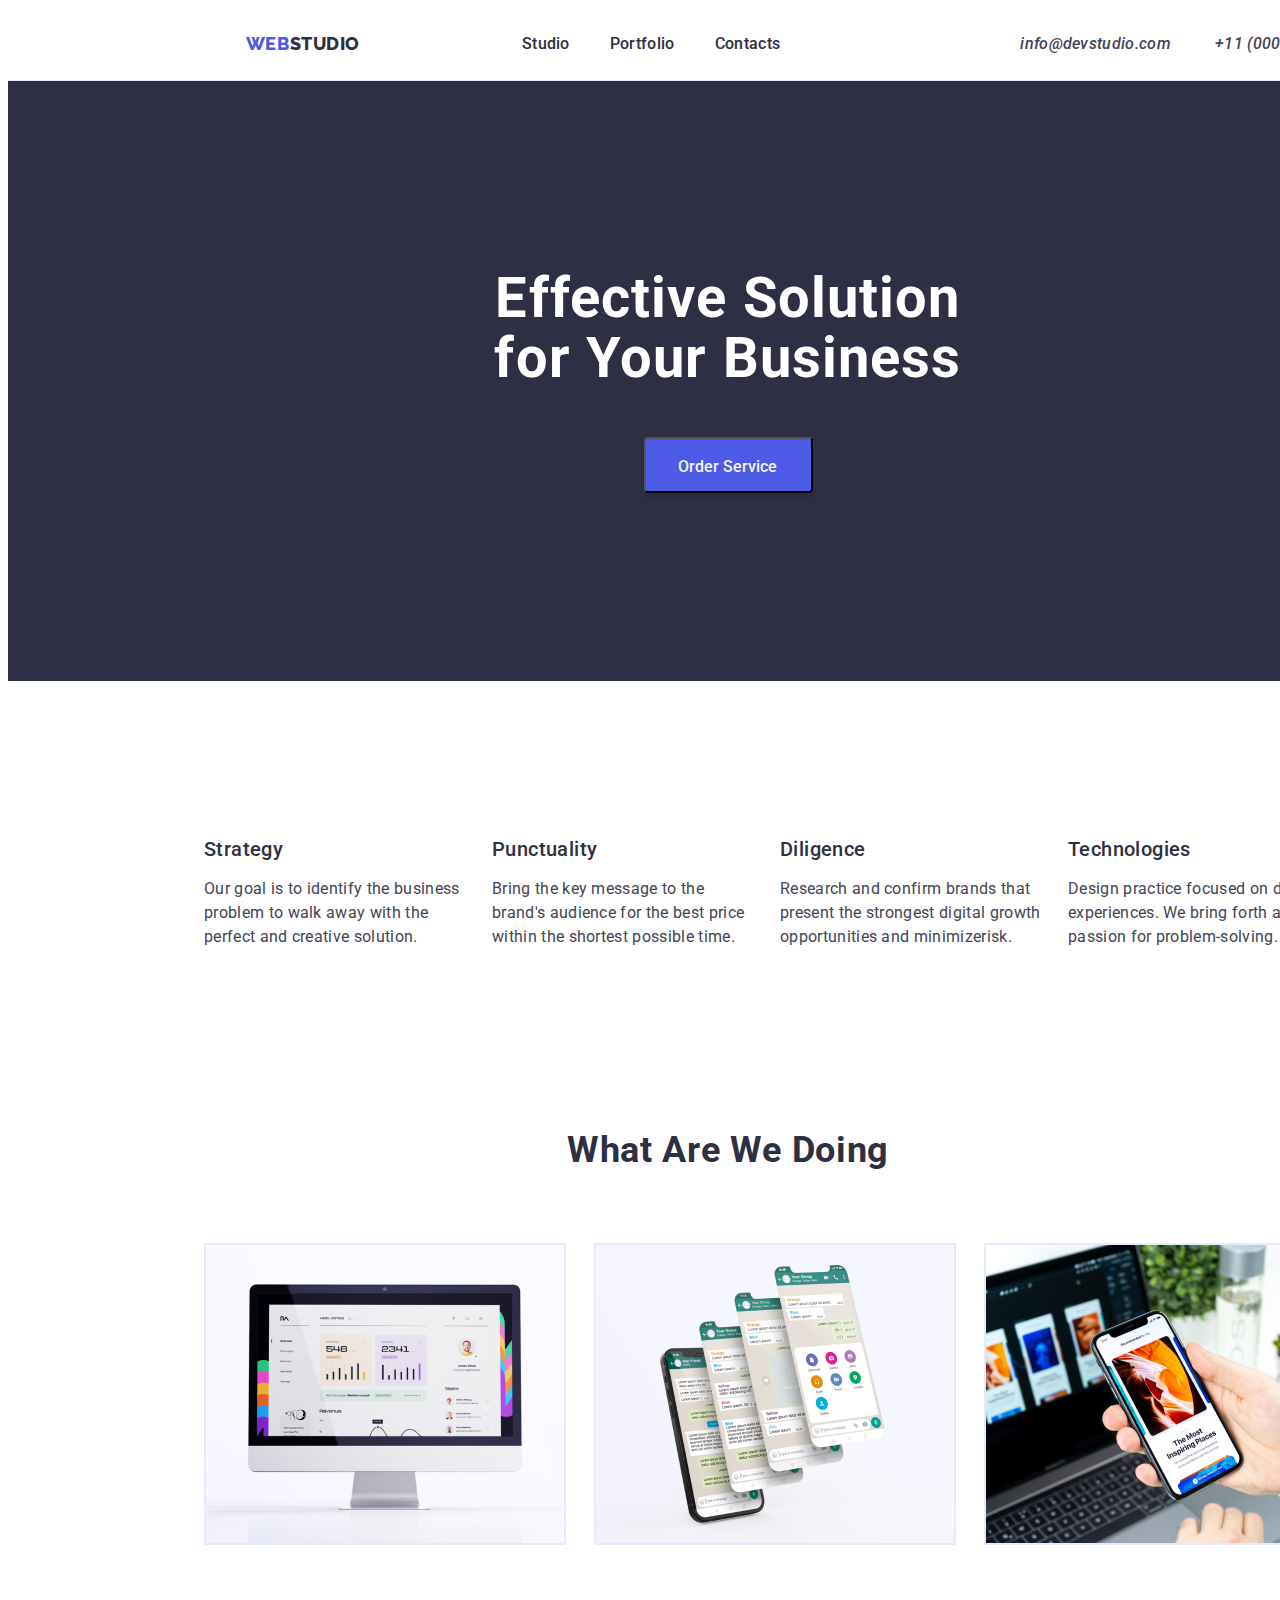
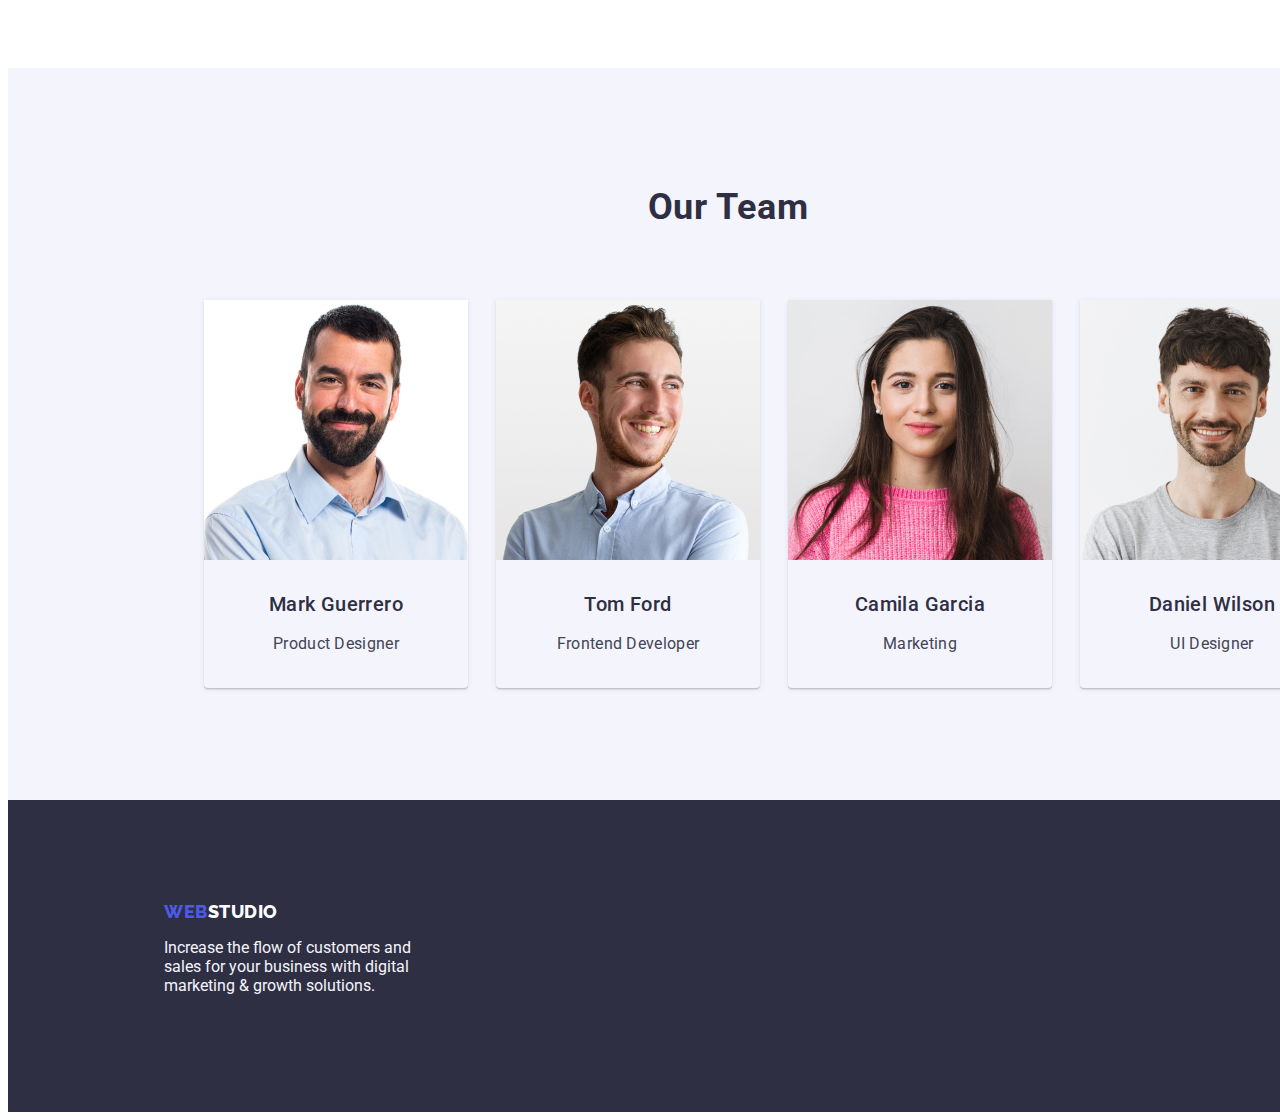
==== index.html @ f00450b5 "Initial commit" ====
<!doctype html>
<html lang="en">
<head>
    <meta charset="UTF-8">
    <meta name="viewport" content="width=device-width, initial-scale=1.0">
    <title>Web Studio</title>
    <link rel="stylesheet" href="./css/styles.css">
    <link rel="preconnect" href="https://fonts.googleapis.com">
    <link rel="preconnect" href="https://fonts.gstatic.com" crossorigin>
    <link href="https://fonts.googleapis.com/css2?family=Raleway:wght@800&family=Roboto:wght@400;500;700;900&display=swap"
        rel="stylesheet">
    

</head>
<body>
        <header class="mainheader">
            <nav class="navheader">
                <a href="index.html" class="navstudio"><span class="web">WEB</span>STUDIO</a>
                <ul class="nav-ul">
                    <li class="nav-li"><a href="index.html" class="aheader">Studio</a></li>
                    <li class="nav-li"><a href="portfolio.html" class="aheader">Portfolio</a></li>
                    <li class="nav-li"><a href="Contacts" class="aheader">Contacts</a></li>
                </ul>
            <address class="headeradd">
                    <a href="mailto:info@devstudio.com" class="addheader">info@devstudio.com</a>
                    <a href="tel:+110001111111" class="addheader">+11 (000) 111-11-11</a>
            </address>
            </nav>
        </header>
        
    <main class="studiomain">
        <!-- 1st Section -->
            <section class="studiohero">
                <h1 class="h1txt">Effective Solution for Your Business</h1>
                    <button class="herobutton" type="button">Order Service</button>
            </section>
        <!-- 2nd Section -->
            <Section class="studiofeature">
               <!-- <h2>Feature</h2> -->
                <ul class="feature-ul">
                    <li class="feature-li">
                        <h3 class="h3text">Strategy</h3>
                        <p class="ptxt">Our goal is to identify the business problem to walk away with the perfect and creative solution.</p>
                    </li>
                    <li class="feature-li">
                        <h3 class="h3text">Punctuality</h3>
                        <p class="ptxt">Bring the key message to the brand's audience for the best price within the shortest possible time.</p>
                    </li>
                    <li class="feature-li">
                        <h3 class="h3text">Diligence</h3>
                        <p class="ptxt">Research and confirm brands that present the strongest digital growth opportunities and minimizerisk.</p>
                    </li>
                    <li class="feature-li">
                        <h3 class="h3text">Technologies</h3>
                        <p class="ptxt">Design practice focused on digital experiences. We bring forth a deep passion for problem-solving.
                        </p>
                    </li>
                </ul>
                </Section>
        <!-- 3rd Section -->
        <Section class="studioimage">
        <h2 class="h2studioimage">What are we Doing</h2>
        <ul class="studioimage-ul">
            <li class="studioimage-li">
                <img src="./images/Rectangle.jpg" alt="computer monitor" width="360" height="300">
            </li>
            <li class="studioimage-li">
                <img src="./images/Rectangle2.jpg" alt="cellphone image" width="360" height="300">
            </li>
            <li class="studioimage-li">
                <img src="./images/Rectangle3.jpg" alt="hand holding a cellphone" width="360" height="300">
            </li>
        </ul>
        </Section>
        <!--4rth Section-->
        <section class="studioteam">
            <h2 class="h2studioteam">Our Team</h2>
                <ul class="studioteam-ul">
                    <li class="studioteam-li">
                        <img src="./images/img.jpg" alt="profile picture" width="264" height="260">
                        <h3 class="h3text">Mark Guerrero</h3>
                        <p class="ptxt">Product Designer</p>
                    </li>
                    <li class="studioteam-li">
                        <img src="./images/img2.jpg" alt="profile picture" width="264" height="260">
                        <h3 class="h3text">Tom Ford</h3>
                        <p class="ptxt">Frontend Developer</p>
                    </li>
                    <li class="studioteam-li">
                        <img src="./images/img3.jpg" alt="profile picture" width="264" height="260">
                        <h3 class="h3text">Camila Garcia</h3>
                        <p class="ptxt">Marketing</p>
                    </li>
                    <li class="studioteam-li">
                        <img src="./images/img4.jpg" alt="profile picture" width="264" height="260">
                        <h3 class="h3text">Daniel Wilson</h3>
                        <p class="ptxt">UI Designer</p>
                    </li>
                </ul>
        </section>
    
    </main>
        <footer class="mainfoot">
            <a href="index.html" class="footstudio"><span class="web">WEB</span>STUDIO</a>
            <p class="foot-p">Increase the flow of customers and sales for your business with digital marketing & growth solutions.</p>
        </footer>

    

</body>
</html>
---- css/styles.css ----
:root{
    --cornflower: #E7E9FC;
    --slate: #434455;
    --cloud: #F4f4fd;
    --iris: #4D5AE5;
    --bgnavyblue: #2e2f42;
    --colorwhite: #fff;
}

body { 
    font-family: 'Roboto', sans-serif;
    font-size: 16px;
    font-weight: 400;
    background-color: var(--primarybg,#FFF);
    color:var(--maincolor, #2e2f42);
}
.h3text{
    color: var(--maincolor);
    font-size: 20px;
    font-weight: 500;
    line-height: 1.2em;
    letter-spacing: 0.4px;
}
.ptxt{
    color: var(--slate);
    font-size: inherit;
    font-weight: inherit;
    line-height: 1.5em;
    letter-spacing: 0.32px;
}

.navstudio{
    color: var(--maincolor);
    width: 44px;
    font-family: 'Raleway';
    font-size: 18px;
    font-weight: 800;
    line-height: 1.16em;
    letter-spacing: 0.54px;
    text-transform: uppercase;
    padding-right: 76px;
    margin-left: 156px;
    text-decoration: none;
}
.navheader .web {
    width: 71px;
    color: var(--iris);
    font-family: 'Raleway';
    font-size: 18px;
    font-weight: 800;
    line-height: 1.16em;
    letter-spacing: 0.54px;
    text-transform: uppercase;
    text-decoration: none;
}

.navheader .aheader {
    color: var(--maincolor);
    font-size: inherit;
    line-height: 1.5em;
    letter-spacing: 0.32px;
    font-weight: 500;
    text-decoration: none;
    font-weight: 500;
}


.addheader{
    color: var(--slate);
    font-size: inherit;
    line-height: 1.5em;
    letter-spacing: 0.32px;
    font-weight: 500;
    text-decoration: none;
    margin-left: 40px;
}

.mainheader {
    height: 72px;
    width: 1440px;
    border-bottom: 1px solid var(--cornflower);   
}

.navheader {
    display: flex;
    height: 72px;
    justify-content: center;
    align-items: center;
    flex-shrink: 0;
  
}
.navheader > .nav-ul {
    display: flex;
    margin-right: 200px;
    margin-left: 76px; 
   
  
}
.navheader .nav-li  {
    font-weight: 500;
    padding-left: 40px;
    list-style-type: none;
   
}

.aheader:focus {
    color: var(--iris);   
}
.aheader:hover {
    color: var(--iris);   
}

.addheader:focus {
    color: var(--iris);   
}
.addheader:hover {
    color: var(--iris);   
}

/* Main hero section */
.studiohero {
    width: 1440px;
    height: 600px;
    flex-shrink: 0;
    background: var(--bgnavyblue);
}
.studiohero .h1txt {
    display: flex;
    width: 496px;
    height: 120px;
    color: var(--colorwhite);
    text-align: center;
    font-size: 56px;
    line-height: 1.07em;
    font-weight: 700;
    gap: 10px;
    letter-spacing: 1.12px;
    padding-top: 188px;
    margin: 0px 472px 48px 472px;
  
}
   
.studiohero .herobutton{
    display: inline-flex;
    align-items: flex-start;
    font-family: inherit;
    width: 169px;
    height: 56px;
    padding: 16px 32px;
    gap: 10px;
    border-radius: 4px;
    background: var(--iris);
    box-shadow: 0px 4px 4px 0px rgba(0, 0, 0, 0.15);
    margin: 0px 635px 188px 636px;
    /* button text */
    color: var(--cloud);
    font-size: 16px;
    line-height: 1.5em;
    font-weight: 500;
}
.studiohero .herobutton:active,
.studiohero .herobutton:hover{
    background-color: var(--cloud);
    cursor: pointer;
    transition: 0.5s;
    color: black;  
}
.studiohero .herobutton:focus {
    background-color:var(--cloud);
    color: black;
}

/* section 2 */

.studiofeature{
    width: 1440px;
    padding-top: 120px;
    padding-bottom: 120px;
}

.feature-ul{
    margin-left: 156px;
    display: inline-flex;
}

.feature-li{
    list-style-type: none;
}  


.studiofeature .h3text{
    width: 264px;
    margin-bottom: 8px;
   
}

.studiofeature .ptxt{
    width: 264px;
    margin-right: 24px;
    
}
/* main 3rd section */

.studioimage{
    width: 1440px;
}

.h2studioimage{
    text-align: center;
    font-size: 36px;
    font-style: normal;
    font-weight: 700;
    line-height: 1.11em;
    letter-spacing: 0.72px;
    text-transform: capitalize;
}

.studioimage-ul{
    margin-top: 72px;
    margin-bottom: 120px;
    margin-left: 156px;      
}
.studioimage-li{
    border: 1px solid var(--cornflower);
    background: url(<path-to-image>), lightgray -72.845px -19px / 144.444% 112.667% no-repeat;
    display: inline-flex;
    flex-direction: column;
    align-items: flex-start;
    margin-right: 24px;
      
}
.studioimage-li:hover{
    box-shadow: 1px 1px 5px 3px rgb(207, 66, 184);
    cursor: pointer;
    transition: 0.5s;
}


/* main 4rth section */

.studioteam {
    width: 1440px;
    height: 732px;
    flex-shrink: auto;
    background: var(--cloud);

}

.studioteam .h2studioteam {
    text-align: center;
    font-size: 36px;
    font-style: normal;
    font-weight: 700;
    line-height: 1.11em;
    letter-spacing: 0.72px;
    text-transform: capitalize;
    padding-top: 120px;
    margin-bottom: 72px;
}

.studioteam-li {
    display: inline-flex;
    padding-bottom: 0px;
    flex-direction: column;
    justify-content: center;
    align-items: center;
    margin-right: 24px;
    border-radius: 0px 0px 4px 4px;
    background: var(--primarybg);
    box-shadow: 0px 2px 1px 0px rgba(46, 47, 66, 0.08), 0px 1px 1px 0px rgba(46, 47, 66, 0.16), 0px 1px 6px 0px rgba(46, 47, 66, 0.08);
    
}
.studioteam-ul{
    margin-left: 156px;
   
}

.studioteam .h3text {
    text-align: center;
    margin-bottom: 8px;
    margin-top: 32px;
}
.studioteam .ptxt {
    text-align: center;
    margin-top: 8px;
    margin-bottom: 32px;
  
}

.studioteam ul li:hover{
    box-shadow: 1px 1px 5px 3px rgb(207, 66, 184);
    cursor: pointer;
    transition: 0.5s;
}


/* FOOTER */

/* FOOTER */

.mainfoot {
    width: 1440px;
    flex-shrink: 0;
    height: 312px;
    background: var(--bgnavyblue);

}



.mainfoot .web {
    width: 44px;
    color: var(--iris);
    font-family: Raleway;
    font-size: 18px;
    font-weight: 800;
    line-height: 1.17em;
    letter-spacing: 0.54px;
    text-transform: uppercase;
    
}

.mainfoot .footstudio {
    color: var(--colorwhite);
    width: 71px;
    font-family: 'Raleway';
    font-size: 18px;
    font-weight: 800;
    line-height: 1.17em;
    letter-spacing: 0.54px;
    text-transform: uppercase;
    padding-right: 76px;
    display: flex;
    height: 21px;
    padding-top: 101.5px;
    text-decoration: none;
    margin-left: 156px;
    height: 21px;
    padding-top: 101.5px;
    text-decoration: none;
   
}

.mainfoot .foot-p {
    color: var(--cloud);
    margin-left: 156px;
    margin-bottom: 100px;
    margin-right: 1020px;
    width: 264px;
}





/* PORTFILIO CSS */

/* button section portfolio */

.buttonport {
    display: flex;
    align-items: flex-start;
    gap: 24px;
    margin: 96px 0 72px 451px;
    list-style-type: none;
   

}

.port-button {
    color: var(--iris);
    text-align: center;
    display: flex;
    font-family: inherit;
    padding: 12px 24px;
    border-radius: 4px;
    border: 1px solid var(--cornflower);
    background: var(--cloud);
    font-size: inherit;
    font-weight: inherit;
   
}

.port-button:active,
.port-button:hover {
    background-color: var(--iris);
    cursor: pointer;
    color: var(--colorwhite);
}

.port-button:focus {
    background-color: var(--iris);
    color: var(--colorwhite);
}

/*  main section Portfolio */

.portsection{
    width: 1440px;
    margin-left: 156px;
    margin-top: 48px;
    margin-bottom: 120px;
}

.portsection-li {
    display: inline-flex;;
    flex-direction: column;
    justify-content: center;
    margin-left: 24px;
    border: 1px solid var(--cornflower);
    background: var(--colorwhite);
    margin-bottom: 32px;
}

.portsection-li .h3text{
    margin-bottom: 8px;
    margin-left: 16px;
    margin-top: 32px;

}
.portsection-li .ptxt{
    
    font-weight: 400;
    margin-left: 16px;
}

.portsection-li:hover {
    box-shadow: 1px 1px 4px 3px rgb(207, 66, 184);
    cursor: pointer;
    transition: 0.5s;
}
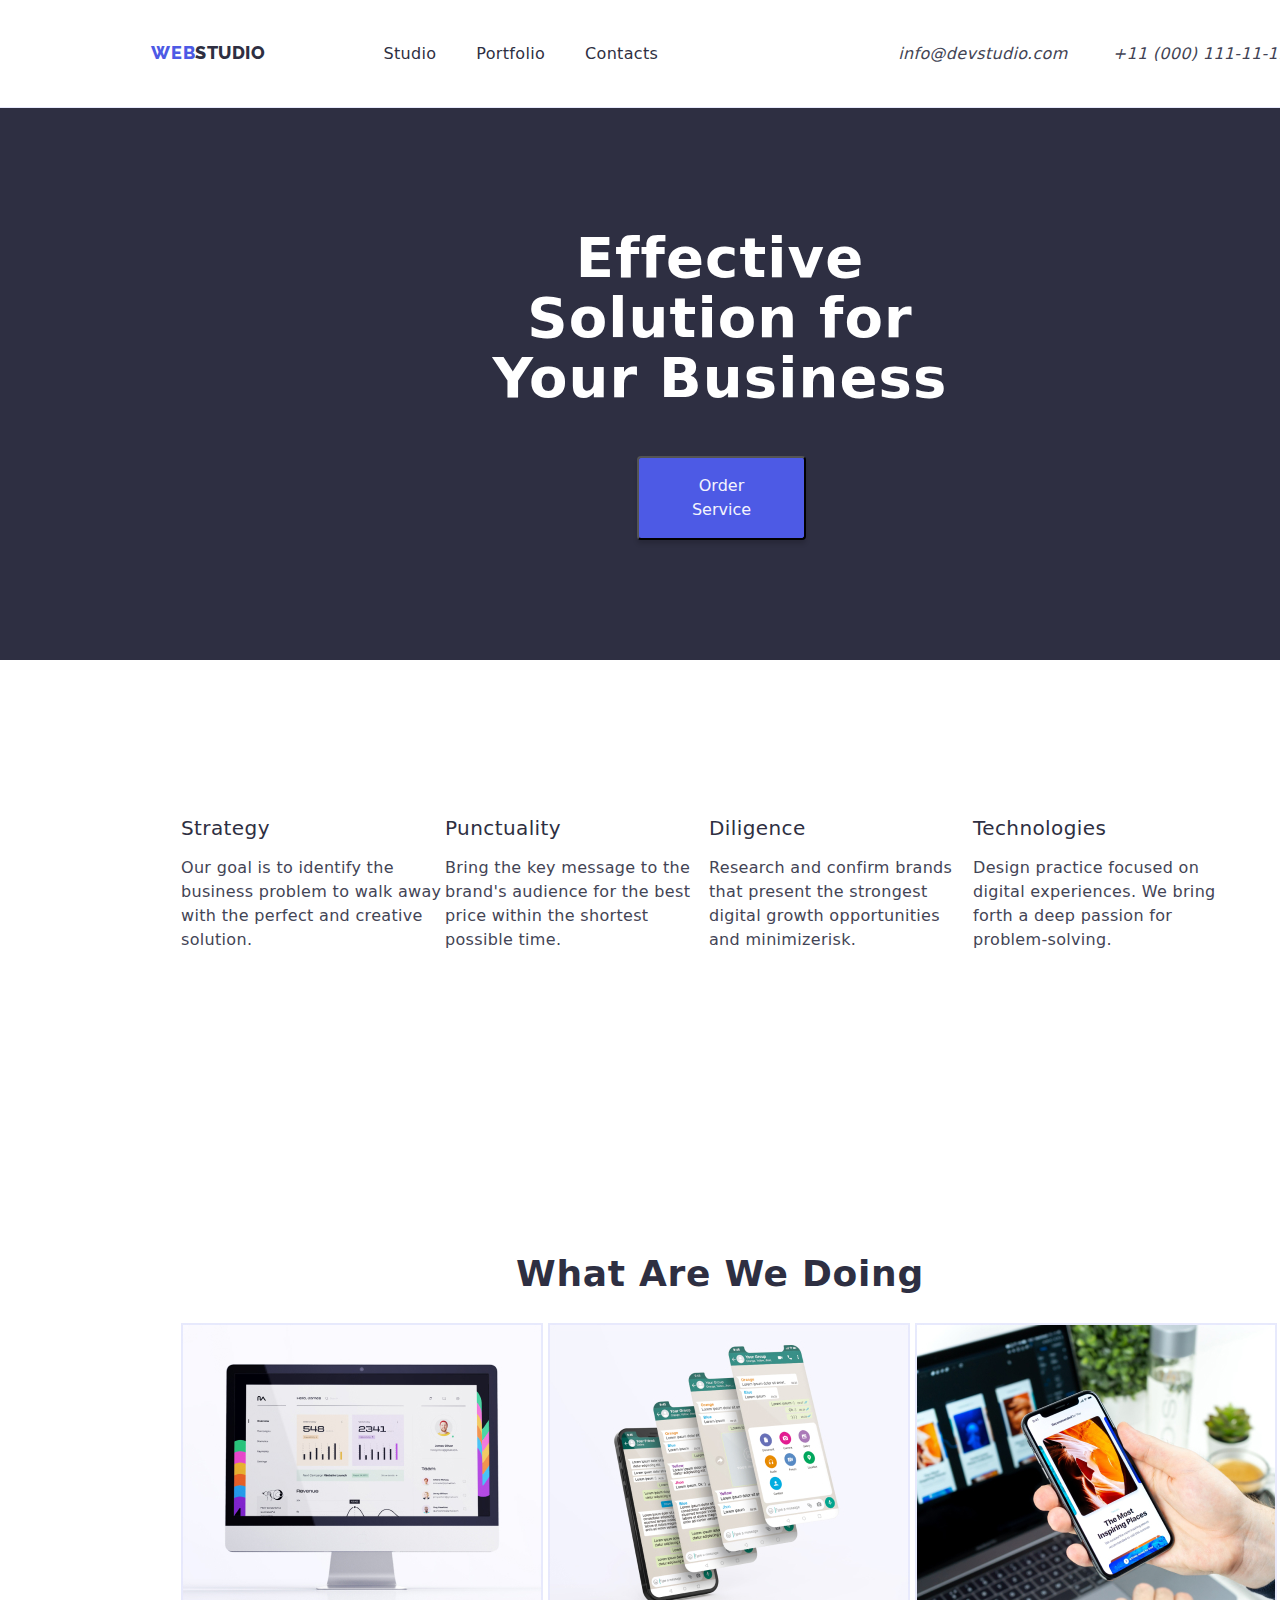
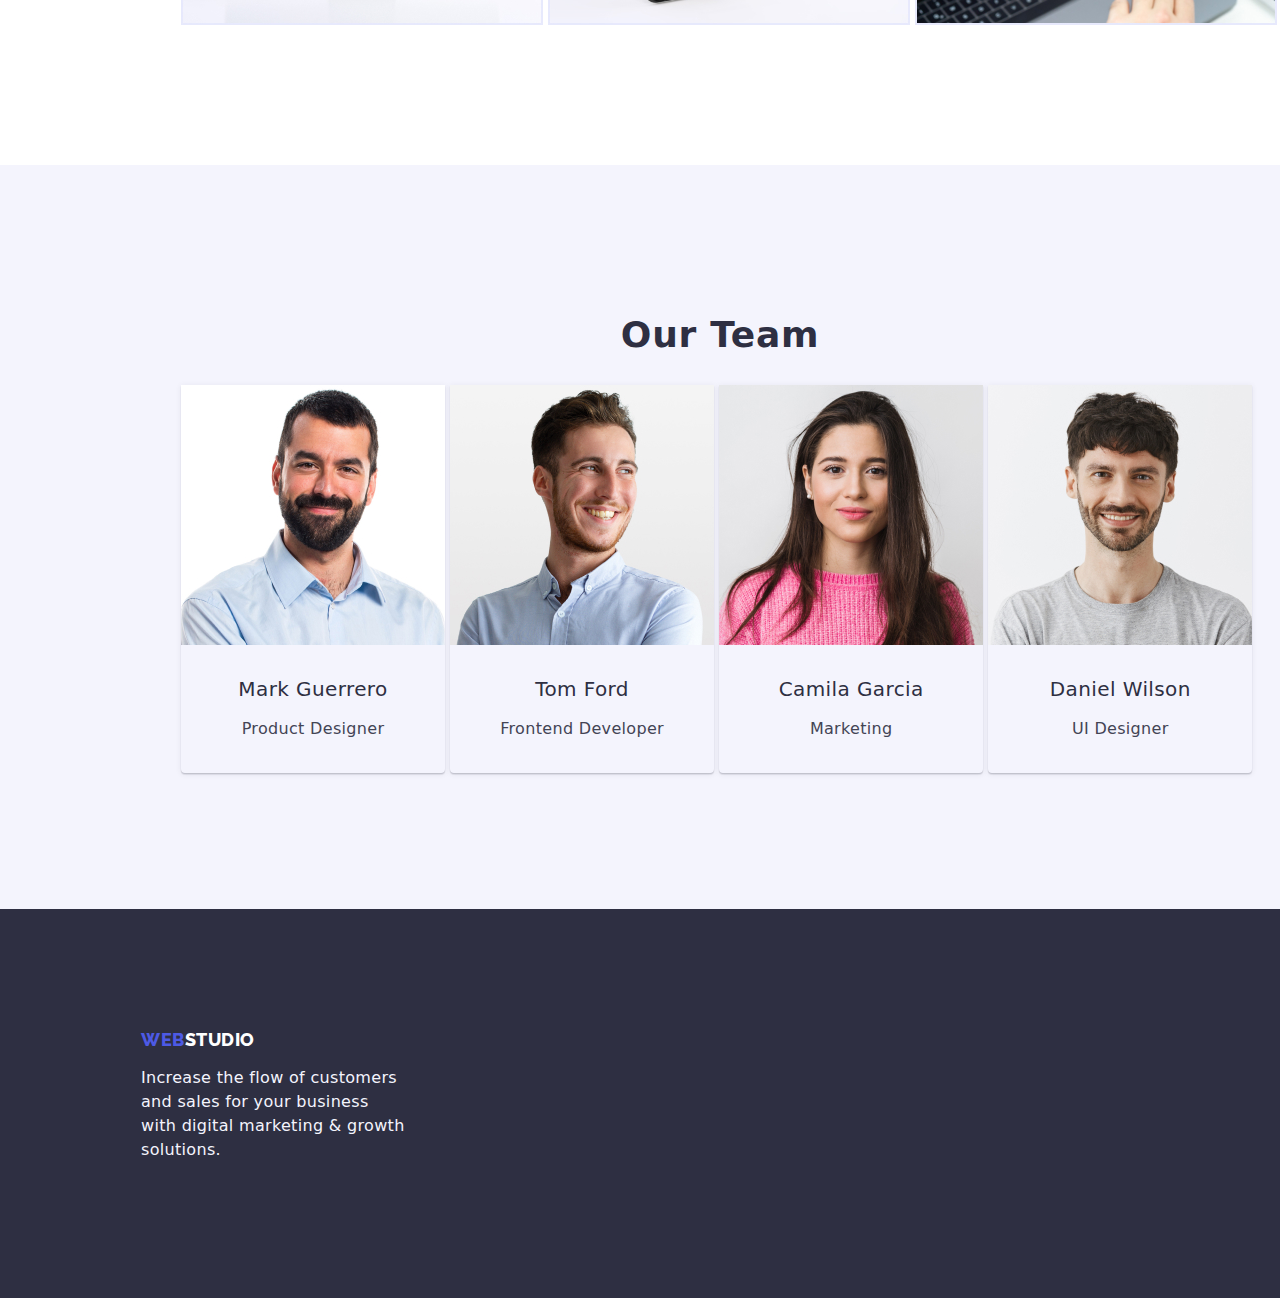
==== commit a500f5e2: "update container and spacing" ====
--- a/index.html
+++ b/index.html
@@ -9,102 +9,113 @@
     <link rel="preconnect" href="https://fonts.gstatic.com" crossorigin>
     <link href="https://fonts.googleapis.com/css2?family=Raleway:wght@800&family=Roboto:wght@400;500;700;900&display=swap"
         rel="stylesheet">
-    
+    <link href="https://cdnjs.cloudflare.com/ajax/libs/modern-normalize/1.0.0/modern-normalize.min.css" rel="stylesheet">
 
 </head>
 <body>
-        <header class="mainheader">
+            <header class="studioheader">
+                <div class="section-container">
             <nav class="navheader">
                 <a href="index.html" class="navstudio"><span class="web">WEB</span>STUDIO</a>
-                <ul class="nav-ul">
-                    <li class="nav-li"><a href="index.html" class="aheader">Studio</a></li>
-                    <li class="nav-li"><a href="portfolio.html" class="aheader">Portfolio</a></li>
-                    <li class="nav-li"><a href="Contacts" class="aheader">Contacts</a></li>
+                <ul>
+                    <li><a href="index.html" class="aheader">Studio</a></li>
+                    <li><a href="portfolio.html" class="aheader">Portfolio</a></li>
+                    <li><a href="Contacts" class="aheader">Contacts</a></li>
                 </ul>
             <address class="headeradd">
                     <a href="mailto:info@devstudio.com" class="addheader">info@devstudio.com</a>
                     <a href="tel:+110001111111" class="addheader">+11 (000) 111-11-11</a>
             </address>
             </nav>
+            </div>
         </header>
         
     <main class="studiomain">
         <!-- 1st Section -->
             <section class="studiohero">
-                <h1 class="h1txt">Effective Solution for Your Business</h1>
+                <div class="section-container">
+                <h1>Effective Solution for Your Business</h1>
                     <button class="herobutton" type="button">Order Service</button>
+                </div>
             </section>
         <!-- 2nd Section -->
             <Section class="studiofeature">
+                <div class="section-container">
                <!-- <h2>Feature</h2> -->
-                <ul class="feature-ul">
-                    <li class="feature-li">
-                        <h3 class="h3text">Strategy</h3>
-                        <p class="ptxt">Our goal is to identify the business problem to walk away with the perfect and creative solution.</p>
+                <ul>
+                    <li>
+                        <h3>Strategy</h3>
+                        <p>Our goal is to identify the business problem to walk away with the perfect and creative solution.</p>
                     </li>
-                    <li class="feature-li">
-                        <h3 class="h3text">Punctuality</h3>
-                        <p class="ptxt">Bring the key message to the brand's audience for the best price within the shortest possible time.</p>
+                    <li>
+                        <h3>Punctuality</h3>
+                        <p>Bring the key message to the brand's audience for the best price within the shortest possible time.</p>
                     </li>
-                    <li class="feature-li">
-                        <h3 class="h3text">Diligence</h3>
-                        <p class="ptxt">Research and confirm brands that present the strongest digital growth opportunities and minimizerisk.</p>
+                    <li>
+                        <h3>Diligence</h3>
+                        <p>Research and confirm brands that present the strongest digital growth opportunities and minimizerisk.</p>
                     </li>
-                    <li class="feature-li">
-                        <h3 class="h3text">Technologies</h3>
-                        <p class="ptxt">Design practice focused on digital experiences. We bring forth a deep passion for problem-solving.
+                    <li>
+                        <h3>Technologies</h3>
+                        <p>Design practice focused on digital experiences. We bring forth a deep passion for problem-solving.
                         </p>
                     </li>
                 </ul>
-                </Section>
+                </div>
+            </Section>
         <!-- 3rd Section -->
         <Section class="studioimage">
-        <h2 class="h2studioimage">What are we Doing</h2>
-        <ul class="studioimage-ul">
-            <li class="studioimage-li">
+            <div class="section-container">
+        <h2>What are we Doing</h2>
+        <ul>
+            <li class>
                 <img src="./images/Rectangle.jpg" alt="computer monitor" width="360" height="300">
             </li>
-            <li class="studioimage-li">
+            <li class>
                 <img src="./images/Rectangle2.jpg" alt="cellphone image" width="360" height="300">
             </li>
-            <li class="studioimage-li">
+            <li>
                 <img src="./images/Rectangle3.jpg" alt="hand holding a cellphone" width="360" height="300">
             </li>
         </ul>
+            </div>
         </Section>
         <!--4rth Section-->
         <section class="studioteam">
-            <h2 class="h2studioteam">Our Team</h2>
-                <ul class="studioteam-ul">
-                    <li class="studioteam-li">
+            <div class="section-container">
+            <h2>Our Team</h2>
+                <ul>
+                    <li>
                         <img src="./images/img.jpg" alt="profile picture" width="264" height="260">
-                        <h3 class="h3text">Mark Guerrero</h3>
-                        <p class="ptxt">Product Designer</p>
+                        <h3>Mark Guerrero</h3>
+                        <p>Product Designer</p>
                     </li>
-                    <li class="studioteam-li">
+                    <li>
                         <img src="./images/img2.jpg" alt="profile picture" width="264" height="260">
-                        <h3 class="h3text">Tom Ford</h3>
-                        <p class="ptxt">Frontend Developer</p>
+                        <h3>Tom Ford</h3>
+                        <p>Frontend Developer</p>
                     </li>
-                    <li class="studioteam-li">
+                    <li>
                         <img src="./images/img3.jpg" alt="profile picture" width="264" height="260">
-                        <h3 class="h3text">Camila Garcia</h3>
-                        <p class="ptxt">Marketing</p>
+                        <h3>Camila Garcia</h3>
+                        <p>Marketing</p>
                     </li>
-                    <li class="studioteam-li">
+                    <li>
                         <img src="./images/img4.jpg" alt="profile picture" width="264" height="260">
-                        <h3 class="h3text">Daniel Wilson</h3>
-                        <p class="ptxt">UI Designer</p>
+                        <h3>Daniel Wilson</h3>
+                        <p>UI Designer</p>
                     </li>
                 </ul>
-        </section>
+                </div>
+            </section>
     
     </main>
         <footer class="mainfoot">
+            <div class="section-container">
             <a href="index.html" class="footstudio"><span class="web">WEB</span>STUDIO</a>
-            <p class="foot-p">Increase the flow of customers and sales for your business with digital marketing & growth solutions.</p>
+            <p>Increase the flow of customers and sales for your business with digital marketing & growth solutions.</p>
+            </div>
         </footer>
-
     
 
 </body>
--- a/css/styles.css
+++ b/css/styles.css
@@ -7,6 +7,10 @@
     --colorwhite: #fff;
 }
 
+
+
+
+
 body { 
     font-family: 'Roboto', sans-serif;
     font-size: 16px;
@@ -14,14 +18,14 @@
     background-color: var(--primarybg,#FFF);
     color:var(--maincolor, #2e2f42);
 }
-.h3text{
+h3{
     color: var(--maincolor);
     font-size: 20px;
     font-weight: 500;
     line-height: 1.2em;
     letter-spacing: 0.4px;
 }
-.ptxt{
+p{
     color: var(--slate);
     font-size: inherit;
     font-weight: inherit;
@@ -39,8 +43,8 @@
     letter-spacing: 0.54px;
     text-transform: uppercase;
     padding-right: 76px;
-    margin-left: 156px;
-    text-decoration: none;
+    text-decoration: none;
+   
 }
 .navheader .web {
     width: 71px;
@@ -75,28 +79,28 @@
     margin-left: 40px;
 }
 
-.mainheader {
-    height: 72px;
+.studioheader {
     width: 1440px;
     border-bottom: 1px solid var(--cornflower);   
 }
 
 .navheader {
     display: flex;
-    height: 72px;
     justify-content: center;
     align-items: center;
     flex-shrink: 0;
+    padding: 25.5px 0px;
+    
   
 }
-.navheader > .nav-ul {
+.navheader > ul{
     display: flex;
     margin-right: 200px;
     margin-left: 76px; 
    
   
 }
-.navheader .nav-li  {
+.navheader ul li  {
     font-weight: 500;
     padding-left: 40px;
     list-style-type: none;
@@ -117,17 +121,28 @@
     color: var(--iris);   
 }
 
+.section-container{
+    width: 1158px;
+    /* padding: 0px 15px; */
+    /* background-color: pink; */
+    margin-left: auto;
+    margin-right: auto;
+}
+
 /* Main hero section */
 .studiohero {
-    width: 1440px;
-    height: 600px;
-    flex-shrink: 0;
-    background: var(--bgnavyblue);
-}
-.studiohero .h1txt {
-    display: flex;
-    width: 496px;
-    height: 120px;
+display: block;
+ width: 1440px;
+padding-top: 120px;
+padding-bottom: 120px;
+flex-shrink: 0;
+background: var(--bgnavyblue);
+}
+.studiohero h1 {
+    margin: 0px;
+    display: block;
+     width: 496px;
+    /* height: 120px; */ 
     color: var(--colorwhite);
     text-align: center;
     font-size: 56px;
@@ -135,23 +150,24 @@
     font-weight: 700;
     gap: 10px;
     letter-spacing: 1.12px;
-    padding-top: 188px;
-    margin: 0px 472px 48px 472px;
+    /* margin-left: 400px; */
+   
+    margin: 0px 331px 48px 331px ;
   
 }
    
 .studiohero .herobutton{
-    display: inline-flex;
-    align-items: flex-start;
+    display: block;
+    align-items: center;
     font-family: inherit;
     width: 169px;
-    height: 56px;
+    /* height: 56px; */
     padding: 16px 32px;
     gap: 10px;
     border-radius: 4px;
     background: var(--iris);
     box-shadow: 0px 4px 4px 0px rgba(0, 0, 0, 0.15);
-    margin: 0px 635px 188px 636px;
+    margin: 0px 495px 0px 496px;
     /* button text */
     color: var(--cloud);
     font-size: 16px;
@@ -178,34 +194,34 @@
     padding-bottom: 120px;
 }
 
-.feature-ul{
-    margin-left: 156px;
+.studiofeature ul{
     display: inline-flex;
 }
 
-.feature-li{
+.studiofeature ul li{
     list-style-type: none;
 }  
 
 
-.studiofeature .h3text{
+.studiofeature h3{
     width: 264px;
     margin-bottom: 8px;
    
 }
 
-.studiofeature .ptxt{
+.studiofeature p{
     width: 264px;
-    margin-right: 24px;
-    
+   
 }
 /* main 3rd section */
 
 .studioimage{
     width: 1440px;
-}
-
-.h2studioimage{
+    padding-top: 120px;
+    padding-bottom: 120px;
+}
+
+.studioimage h2{
     text-align: center;
     font-size: 36px;
     font-style: normal;
@@ -215,21 +231,17 @@
     text-transform: capitalize;
 }
 
-.studioimage-ul{
-    margin-top: 72px;
-    margin-bottom: 120px;
-    margin-left: 156px;      
-}
-.studioimage-li{
+
+.studioimage li{
     border: 1px solid var(--cornflower);
     background: url(<path-to-image>), lightgray -72.845px -19px / 144.444% 112.667% no-repeat;
     display: inline-flex;
     flex-direction: column;
     align-items: flex-start;
-    margin-right: 24px;
-      
-}
-.studioimage-li:hover{
+    list-style-type: none;
+   
+}
+.studioimage li:hover{
     box-shadow: 1px 1px 5px 3px rgb(207, 66, 184);
     cursor: pointer;
     transition: 0.5s;
@@ -240,13 +252,14 @@
 
 .studioteam {
     width: 1440px;
-    height: 732px;
     flex-shrink: auto;
     background: var(--cloud);
-
-}
-
-.studioteam .h2studioteam {
+    padding-top: 120px;
+    padding-bottom: 120px;
+
+}
+
+.studioteam h2 {
     text-align: center;
     font-size: 36px;
     font-style: normal;
@@ -254,33 +267,30 @@
     line-height: 1.11em;
     letter-spacing: 0.72px;
     text-transform: capitalize;
-    padding-top: 120px;
-    margin-bottom: 72px;
-}
-
-.studioteam-li {
+   
+}
+
+.studioteam li {
     display: inline-flex;
     padding-bottom: 0px;
     flex-direction: column;
     justify-content: center;
-    align-items: center;
-    margin-right: 24px;
+    align-items: center; 
     border-radius: 0px 0px 4px 4px;
     background: var(--primarybg);
     box-shadow: 0px 2px 1px 0px rgba(46, 47, 66, 0.08), 0px 1px 1px 0px rgba(46, 47, 66, 0.16), 0px 1px 6px 0px rgba(46, 47, 66, 0.08);
     
 }
-.studioteam-ul{
-    margin-left: 156px;
-   
-}
-
-.studioteam .h3text {
+.studioteam > ul{
+  
+}
+
+.studioteam h3 {
     text-align: center;
     margin-bottom: 8px;
     margin-top: 32px;
 }
-.studioteam .ptxt {
+.studioteam p {
     text-align: center;
     margin-top: 8px;
     margin-bottom: 32px;
@@ -301,8 +311,9 @@
 .mainfoot {
     width: 1440px;
     flex-shrink: 0;
-    height: 312px;
     background: var(--bgnavyblue);
+    padding-top: 120px;
+    padding-bottom: 120px;
 
 }
 
@@ -332,20 +343,14 @@
     padding-right: 76px;
     display: flex;
     height: 21px;
-    padding-top: 101.5px;
-    text-decoration: none;
-    margin-left: 156px;
+    text-decoration: none;
     height: 21px;
-    padding-top: 101.5px;
-    text-decoration: none;
-   
-}
-
-.mainfoot .foot-p {
+    text-decoration: none;
+   
+}
+
+.mainfoot p {
     color: var(--cloud);
-    margin-left: 156px;
-    margin-bottom: 100px;
-    margin-right: 1020px;
     width: 264px;
 }
 
@@ -357,11 +362,15 @@
 
 /* button section portfolio */
 
-.buttonport {
+.section-button{
+    width: 1440px;
+    padding-top: 120px;
+}
+.section-button ul {
     display: flex;
     align-items: flex-start;
     gap: 24px;
-    margin: 96px 0 72px 451px;
+    margin-left: 286px;
     list-style-type: none;
    
 
@@ -378,6 +387,13 @@
     background: var(--cloud);
     font-size: inherit;
     font-weight: inherit;
+
+    /* Button Text */
+    font-size: 16px;
+    font-style: normal;
+    font-weight: 500;
+    line-height: 1.5em;
+    letter-spacing: 0.64px;
    
 }
 
@@ -395,36 +411,37 @@
 
 /*  main section Portfolio */
 
+
+
 .portsection{
     width: 1440px;
-    margin-left: 156px;
-    margin-top: 48px;
-    margin-bottom: 120px;
-}
-
-.portsection-li {
-    display: inline-flex;;
+    padding-top: 120px;
+    padding-bottom: 120px;
+}
+
+.portsection ul li {
+    display: inline-flex;
     flex-direction: column;
     justify-content: center;
-    margin-left: 24px;
     border: 1px solid var(--cornflower);
     background: var(--colorwhite);
     margin-bottom: 32px;
-}
-
-.portsection-li .h3text{
+    list-style-type: none;
+}
+
+.portsection li h3{
     margin-bottom: 8px;
     margin-left: 16px;
     margin-top: 32px;
 
 }
-.portsection-li .ptxt{
+.portsection li p{
     
     font-weight: 400;
     margin-left: 16px;
 }
 
-.portsection-li:hover {
+.portsection li:hover {
     box-shadow: 1px 1px 4px 3px rgb(207, 66, 184);
     cursor: pointer;
     transition: 0.5s;
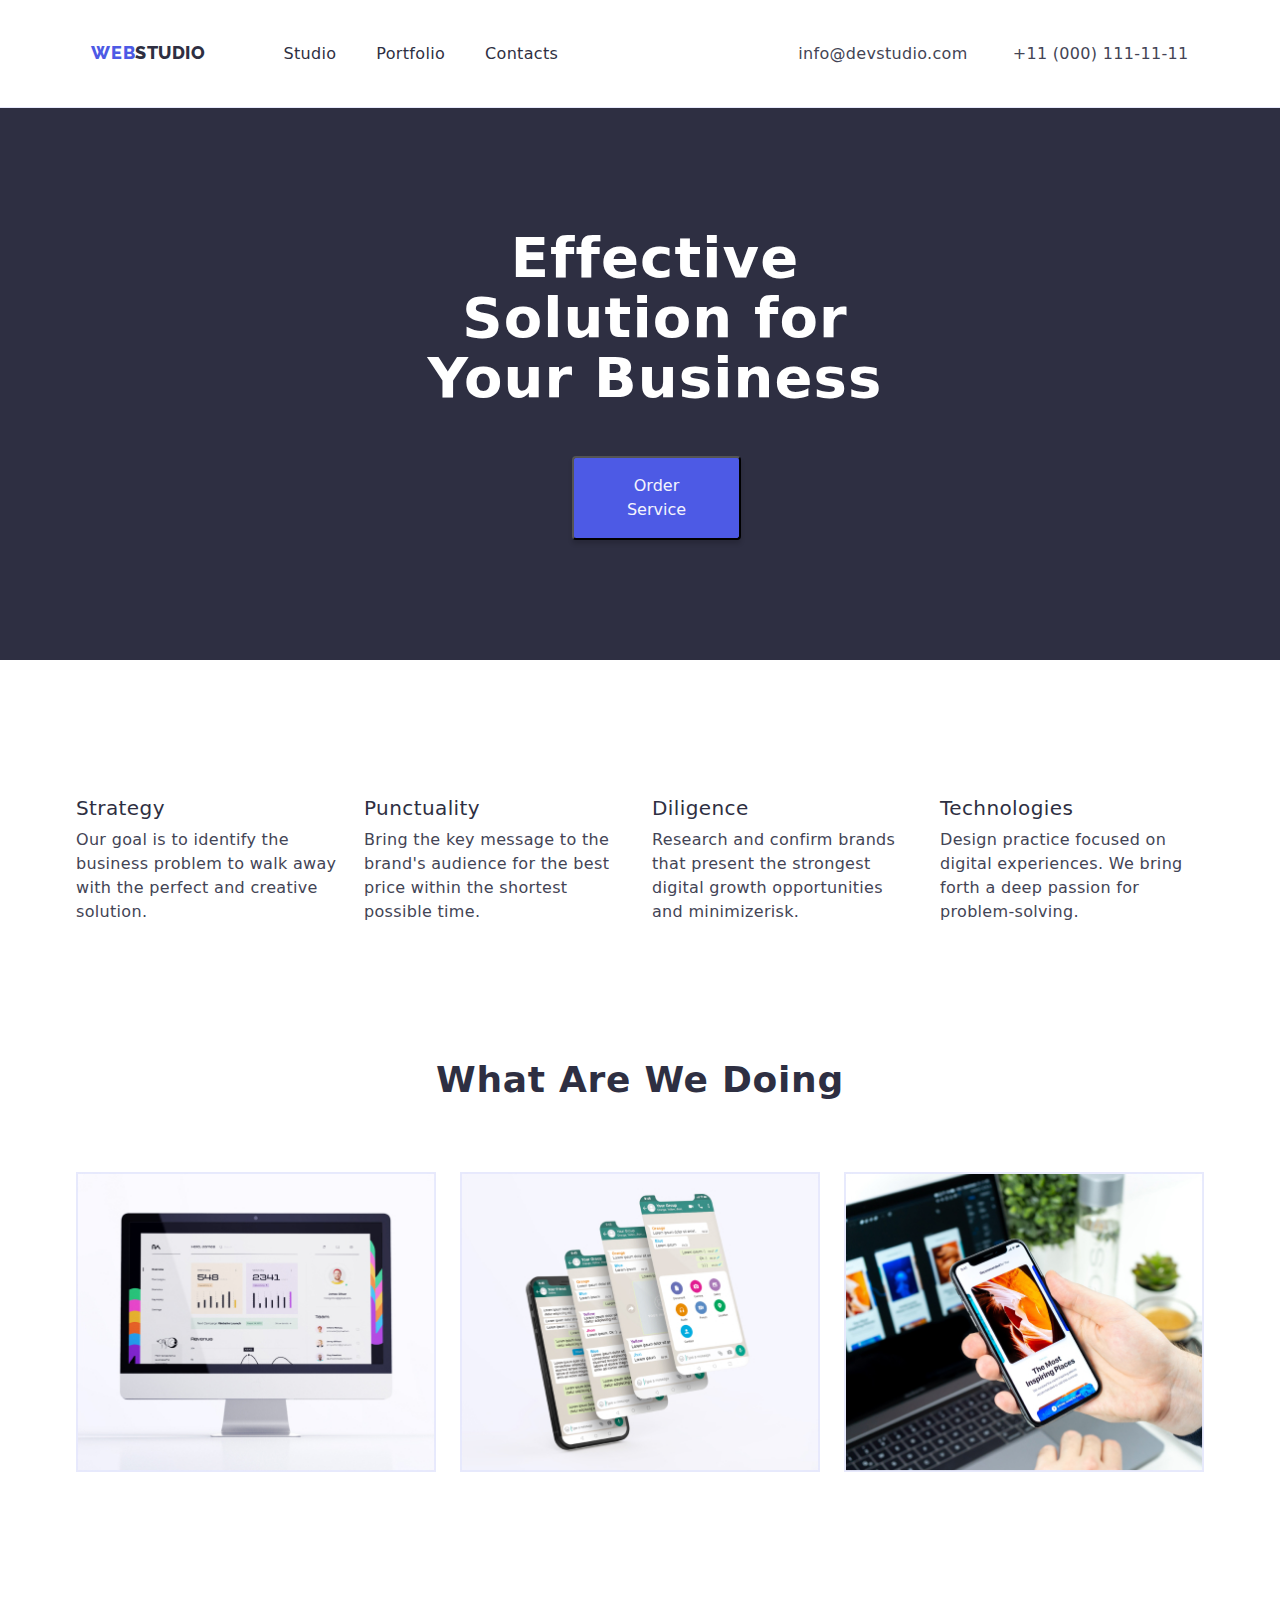
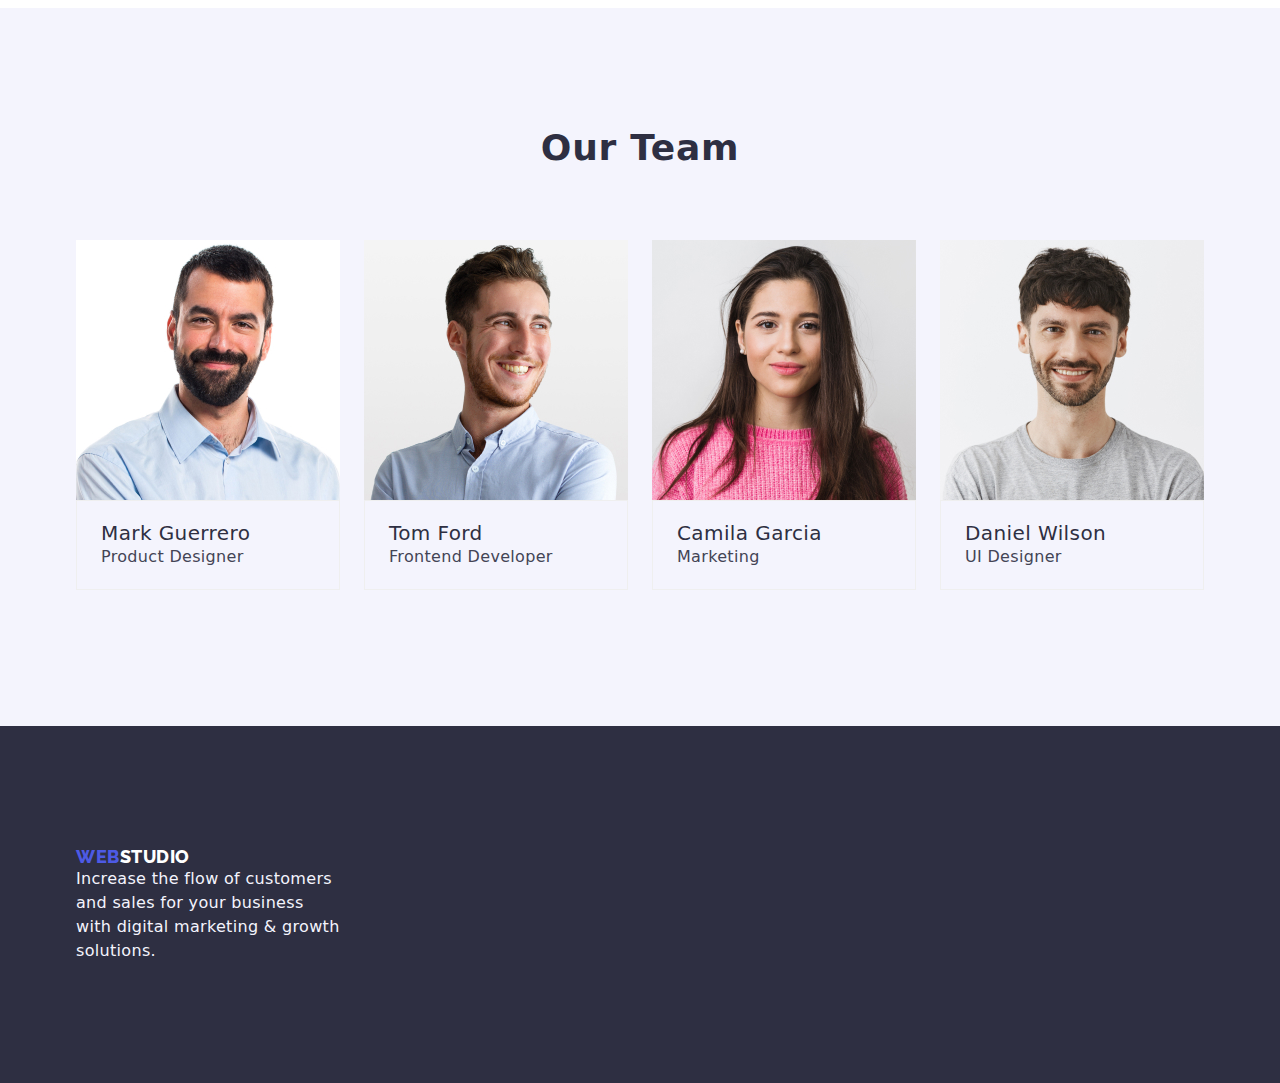
==== commit fdbbb5b5: "update style and spacing" ====
--- a/index.html
+++ b/index.html
@@ -13,14 +13,14 @@
 
 </head>
 <body>
-            <header class="studioheader">
+        <header class="studioheader">
                 <div class="section-container">
             <nav class="navheader">
                 <a href="index.html" class="navstudio"><span class="web">WEB</span>STUDIO</a>
-                <ul>
-                    <li><a href="index.html" class="aheader">Studio</a></li>
-                    <li><a href="portfolio.html" class="aheader">Portfolio</a></li>
-                    <li><a href="Contacts" class="aheader">Contacts</a></li>
+                <ul class="navul">
+                    <li class="list"><a href="index.html" class="aheader">Studio</a></li>
+                    <li class="list"><a href="portfolio.html" class="aheader">Portfolio</a></li>
+                    <li class="list"><a href="Contacts" class="aheader">Contacts</a></li>
                 </ul>
             <address class="headeradd">
                     <a href="mailto:info@devstudio.com" class="addheader">info@devstudio.com</a>
@@ -39,23 +39,23 @@
                 </div>
             </section>
         <!-- 2nd Section -->
-            <Section class="studiofeature">
+            <Section class="section">
                 <div class="section-container">
                <!-- <h2>Feature</h2> -->
-                <ul>
-                    <li>
+                <ul class="studiofeature-ul">
+                    <li class="list">
                         <h3>Strategy</h3>
                         <p>Our goal is to identify the business problem to walk away with the perfect and creative solution.</p>
                     </li>
-                    <li>
+                    <li class="list">
                         <h3>Punctuality</h3>
                         <p>Bring the key message to the brand's audience for the best price within the shortest possible time.</p>
                     </li>
-                    <li>
+                    <li class="list">
                         <h3>Diligence</h3>
                         <p>Research and confirm brands that present the strongest digital growth opportunities and minimizerisk.</p>
                     </li>
-                    <li>
+                    <li class="list">
                         <h3>Technologies</h3>
                         <p>Design practice focused on digital experiences. We bring forth a deep passion for problem-solving.
                         </p>
@@ -64,50 +64,62 @@
                 </div>
             </Section>
         <!-- 3rd Section -->
-        <Section class="studioimage">
+        <div class="sectionstudio">
+        <Section class="section">
             <div class="section-container">
         <h2>What are we Doing</h2>
-        <ul>
-            <li class>
+        <ul class="studioimage-ul">
+            <li class="list">
                 <img src="./images/Rectangle.jpg" alt="computer monitor" width="360" height="300">
             </li>
-            <li class>
+            <li class="list">
                 <img src="./images/Rectangle2.jpg" alt="cellphone image" width="360" height="300">
             </li>
-            <li>
+            <li class="list">
                 <img src="./images/Rectangle3.jpg" alt="hand holding a cellphone" width="360" height="300">
             </li>
         </ul>
             </div>
         </Section>
+        </div>
         <!--4rth Section-->
-        <section class="studioteam">
+        <div class="studioteam">
+        <section class="section">
             <div class="section-container">
             <h2>Our Team</h2>
-                <ul>
-                    <li>
+                <ul class="studioteam-ul">
+                    <li class="list">
                         <img src="./images/img.jpg" alt="profile picture" width="264" height="260">
+                        <div class="teamcontent">
                         <h3>Mark Guerrero</h3>
                         <p>Product Designer</p>
+                        </div>
                     </li>
-                    <li>
+                    <li class="list">
                         <img src="./images/img2.jpg" alt="profile picture" width="264" height="260">
+                        <div class="teamcontent">
                         <h3>Tom Ford</h3>
                         <p>Frontend Developer</p>
+                        </div>
                     </li>
-                    <li>
+                    <li class="list">
                         <img src="./images/img3.jpg" alt="profile picture" width="264" height="260">
+                        <div class="teamcontent">
                         <h3>Camila Garcia</h3>
                         <p>Marketing</p>
+                        </div>
                     </li>
-                    <li>
+                    <li class="list">
                         <img src="./images/img4.jpg" alt="profile picture" width="264" height="260">
+                        <div class="teamcontent">
                         <h3>Daniel Wilson</h3>
                         <p>UI Designer</p>
+                        </div>
                     </li>
                 </ul>
                 </div>
             </section>
+            </div>
     
     </main>
         <footer class="mainfoot">
--- a/css/styles.css
+++ b/css/styles.css
@@ -6,9 +6,40 @@
     --bgnavyblue: #2e2f42;
     --colorwhite: #fff;
 }
-
-
-
+/* styles for resetting the top padding of elements */
+h1,
+h2,
+h3,
+h4,
+h5,
+h6,
+p {
+    margin: 0px;
+}
+
+.list {
+    list-style: none;
+    padding-left: 0;
+    margin: 0;
+}
+
+.navstudio,
+.web,
+.aheader,
+.addheader,
+.footstudio {
+    text-decoration: none;
+}
+
+img {
+    display: block;
+    max-width: 100%;
+    height: auto;
+}
+
+address {
+    font-style: inherit;
+}
 
 
 body { 
@@ -43,7 +74,7 @@
     letter-spacing: 0.54px;
     text-transform: uppercase;
     padding-right: 76px;
-    text-decoration: none;
+    
    
 }
 .navheader .web {
@@ -55,7 +86,7 @@
     line-height: 1.16em;
     letter-spacing: 0.54px;
     text-transform: uppercase;
-    text-decoration: none;
+   
 }
 
 .navheader .aheader {
@@ -64,7 +95,6 @@
     line-height: 1.5em;
     letter-spacing: 0.32px;
     font-weight: 500;
-    text-decoration: none;
     font-weight: 500;
 }
 
@@ -75,12 +105,10 @@
     line-height: 1.5em;
     letter-spacing: 0.32px;
     font-weight: 500;
-    text-decoration: none;
     margin-left: 40px;
 }
 
 .studioheader {
-    width: 1440px;
     border-bottom: 1px solid var(--cornflower);   
 }
 
@@ -93,17 +121,18 @@
     
   
 }
-.navheader > ul{
+.navul{
     display: flex;
     margin-right: 200px;
-    margin-left: 76px; 
+    margin-left: 76px;
+    padding: 0px;
    
   
 }
-.navheader ul li  {
+.navul .list{
     font-weight: 500;
     padding-left: 40px;
-    list-style-type: none;
+    
    
 }
 
@@ -123,16 +152,19 @@
 
 .section-container{
     width: 1158px;
-    /* padding: 0px 15px; */
+    padding: 0px 15px;
     /* background-color: pink; */
     margin-left: auto;
     margin-right: auto;
 }
+.section {
+    padding-top: 120px;
+    padding-bottom: 120px;
+}
 
 /* Main hero section */
 .studiohero {
 display: block;
- width: 1440px;
 padding-top: 120px;
 padding-bottom: 120px;
 flex-shrink: 0;
@@ -142,7 +174,6 @@
     margin: 0px;
     display: block;
      width: 496px;
-    /* height: 120px; */ 
     color: var(--colorwhite);
     text-align: center;
     font-size: 56px;
@@ -150,8 +181,6 @@
     font-weight: 700;
     gap: 10px;
     letter-spacing: 1.12px;
-    /* margin-left: 400px; */
-   
     margin: 0px 331px 48px 331px ;
   
 }
@@ -161,7 +190,6 @@
     align-items: center;
     font-family: inherit;
     width: 169px;
-    /* height: 56px; */
     padding: 16px 32px;
     gap: 10px;
     border-radius: 4px;
@@ -188,40 +216,37 @@
 
 /* section 2 */
 
-.studiofeature{
-    width: 1440px;
-    padding-top: 120px;
-    padding-bottom: 120px;
-}
-
-.studiofeature ul{
-    display: inline-flex;
-}
-
-.studiofeature ul li{
-    list-style-type: none;
+
+
+.studiofeature-ul{
+    display: flex;
+    flex-wrap: wrap;
+    gap: 24px;
+    padding: 0;
+}
+
+.studiofeature-ul .list{
+    flex-basis: calc((100%-72px)/3);
 }  
 
 
-.studiofeature h3{
+.studiofeature-ul h3{
     width: 264px;
     margin-bottom: 8px;
    
 }
 
-.studiofeature p{
+.studiofeature-ul p{
     width: 264px;
    
 }
 /* main 3rd section */
 
-.studioimage{
-    width: 1440px;
-    padding-top: 120px;
-    padding-bottom: 120px;
-}
-
-.studioimage h2{
+
+.sectionstudio .section {
+    padding-top: 0px;
+}
+.sectionstudio h2{
     text-align: center;
     font-size: 36px;
     font-style: normal;
@@ -229,19 +254,26 @@
     line-height: 1.11em;
     letter-spacing: 0.72px;
     text-transform: capitalize;
-}
-
-
-.studioimage li{
+    margin-bottom: 72px;
+}
+
+.studioimage-ul {
+    display: flex;
+    flex-wrap: wrap;
+    gap: 24px;
+    padding: 0;
+
+}
+
+.studioimage-ul .list img{
     border: 1px solid var(--cornflower);
     background: url(<path-to-image>), lightgray -72.845px -19px / 144.444% 112.667% no-repeat;
-    display: inline-flex;
-    flex-direction: column;
-    align-items: flex-start;
-    list-style-type: none;
-   
-}
-.studioimage li:hover{
+    flex-basis: calc((100%-48px)/2);
+    
+}
+
+
+.studioimage-ul .list:hover{
     box-shadow: 1px 1px 5px 3px rgb(207, 66, 184);
     cursor: pointer;
     transition: 0.5s;
@@ -251,11 +283,10 @@
 /* main 4rth section */
 
 .studioteam {
-    width: 1440px;
-    flex-shrink: auto;
+   
     background: var(--cloud);
-    padding-top: 120px;
-    padding-bottom: 120px;
+    padding-bottom: 0px;
+   
 
 }
 
@@ -267,49 +298,44 @@
     line-height: 1.11em;
     letter-spacing: 0.72px;
     text-transform: capitalize;
-   
-}
-
-.studioteam li {
-    display: inline-flex;
-    padding-bottom: 0px;
-    flex-direction: column;
-    justify-content: center;
-    align-items: center; 
+    margin-bottom: 72px;
+   
+   
+}
+
+.studioteam-ul  {
+    display: flex;
+    flex-wrap:wrap;
+    gap: 24px;
+    padding: 0;
+
+}
+
+.studioteam- ul .list img{
+    flex-basis: calc((100%-72px)/3);
     border-radius: 0px 0px 4px 4px;
-    background: var(--primarybg);
     box-shadow: 0px 2px 1px 0px rgba(46, 47, 66, 0.08), 0px 1px 1px 0px rgba(46, 47, 66, 0.16), 0px 1px 6px 0px rgba(46, 47, 66, 0.08);
-    
-}
-.studioteam > ul{
-  
-}
-
-.studioteam h3 {
-    text-align: center;
-    margin-bottom: 8px;
-    margin-top: 32px;
-}
-.studioteam p {
-    text-align: center;
-    margin-top: 8px;
-    margin-bottom: 32px;
-  
-}
-
-.studioteam ul li:hover{
+
+}
+
+.teamcontent{
+    background-color:var(--primarybg);
+    padding: 20px 24px;
+    border-top: 0;
+    border: 1px solid #eeee;
+}
+
+
+.studioteam-ul .list:hover{
     box-shadow: 1px 1px 5px 3px rgb(207, 66, 184);
     cursor: pointer;
     transition: 0.5s;
 }
 
-
 /* FOOTER */
 
-/* FOOTER */
-
 .mainfoot {
-    width: 1440px;
+   
     flex-shrink: 0;
     background: var(--bgnavyblue);
     padding-top: 120px;
@@ -343,9 +369,8 @@
     padding-right: 76px;
     display: flex;
     height: 21px;
-    text-decoration: none;
-    height: 21px;
-    text-decoration: none;
+
+
    
 }
 
@@ -363,8 +388,7 @@
 /* button section portfolio */
 
 .section-button{
-    width: 1440px;
-    padding-top: 120px;
+    margin-bottom: 48px;
 }
 .section-button ul {
     display: flex;
@@ -372,6 +396,7 @@
     gap: 24px;
     margin-left: 286px;
     list-style-type: none;
+    padding: 0px;
    
 
 }
@@ -411,37 +436,29 @@
 
 /*  main section Portfolio */
 
-
-
-.portsection{
-    width: 1440px;
-    padding-top: 120px;
-    padding-bottom: 120px;
-}
-
-.portsection ul li {
-    display: inline-flex;
-    flex-direction: column;
-    justify-content: center;
+.portsection-ul{
+    display: flex;
+    flex-wrap: wrap;
+    gap: 24px;
+    padding: 0;
+
+}
+.portsection-ul .list img {
+    flex-basis: calc((100%-192px)/8);
     border: 1px solid var(--cornflower);
     background: var(--colorwhite);
-    margin-bottom: 32px;
-    list-style-type: none;
-}
-
-.portsection li h3{
-    margin-bottom: 8px;
-    margin-left: 16px;
-    margin-top: 32px;
-
-}
-.portsection li p{
-    
-    font-weight: 400;
-    margin-left: 16px;
-}
-
-.portsection li:hover {
+    
+}
+
+
+.portcontent{
+    background-color: var(--primarybg);
+    padding: 20px 24px;
+    border-top: 0;
+    border: 1px solid #eeee;
+}
+
+.portsection-ul .list:hover {
     box-shadow: 1px 1px 4px 3px rgb(207, 66, 184);
     cursor: pointer;
     transition: 0.5s;
